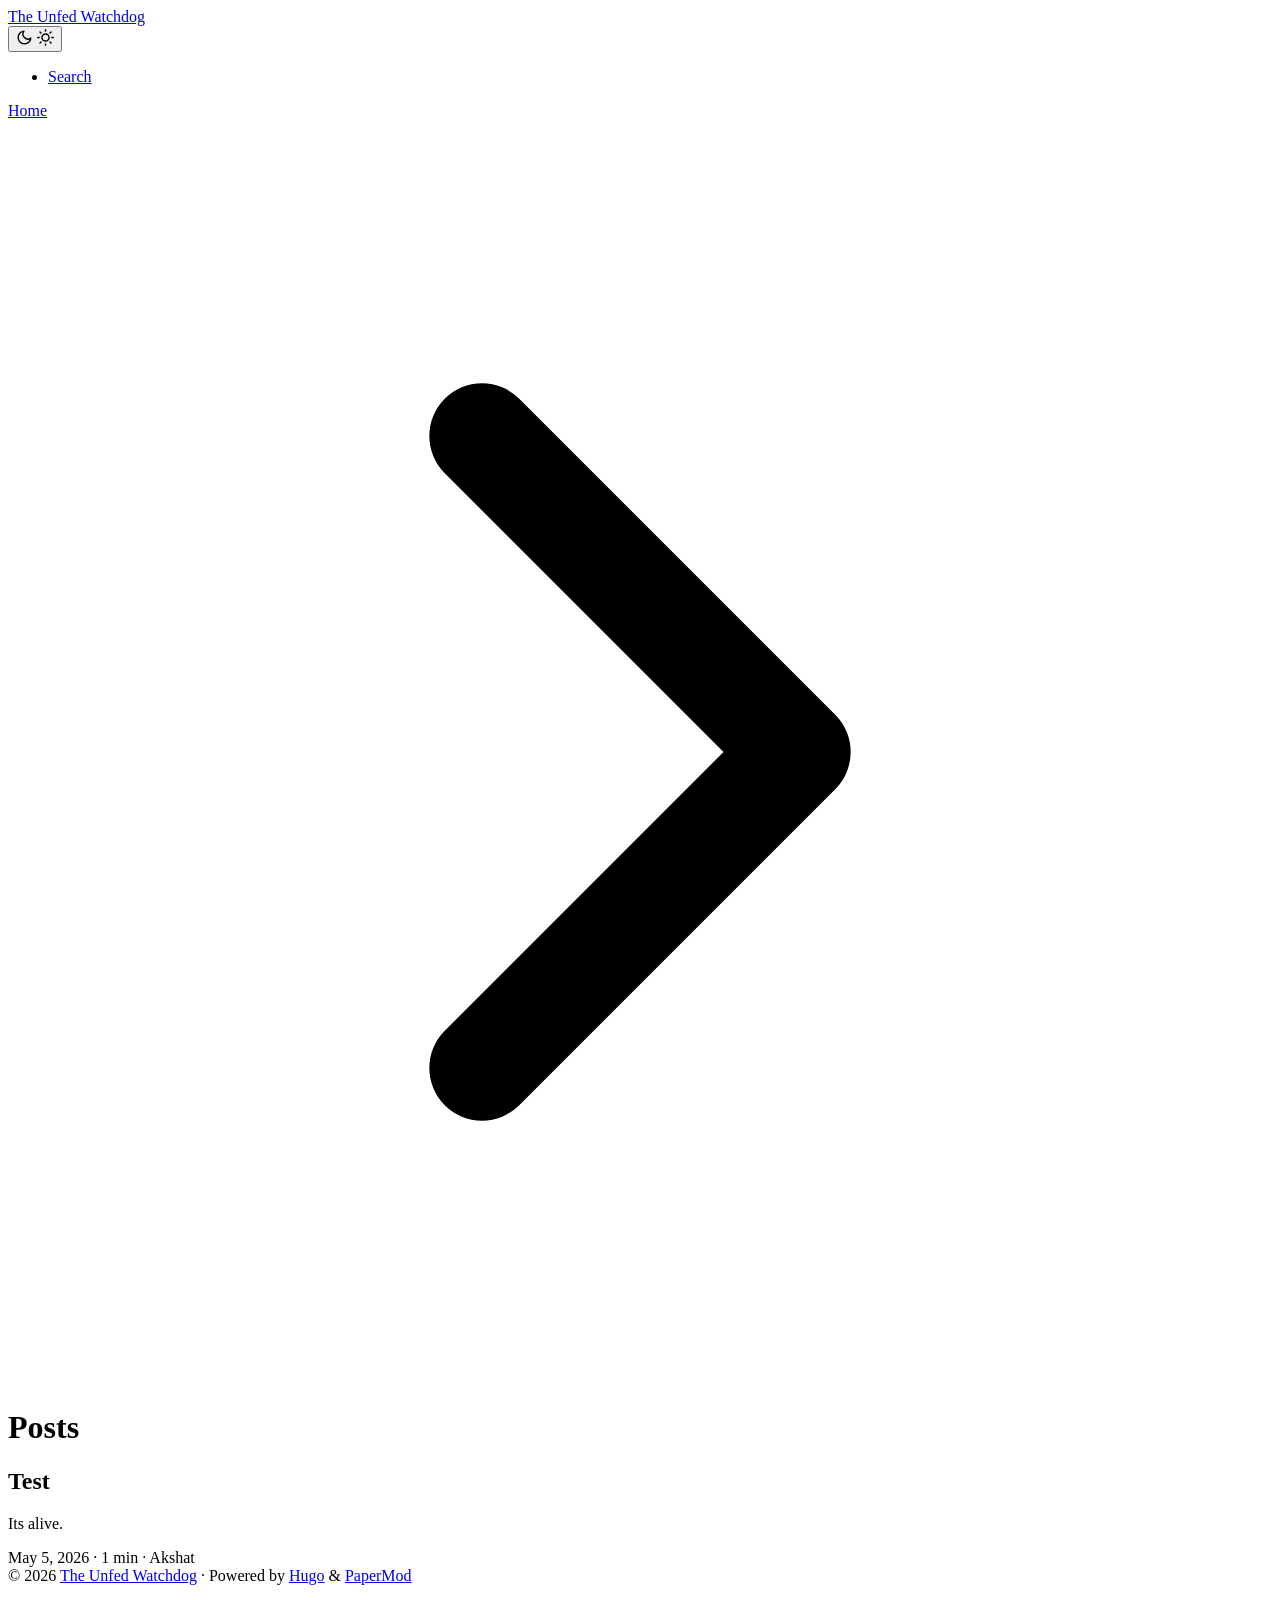
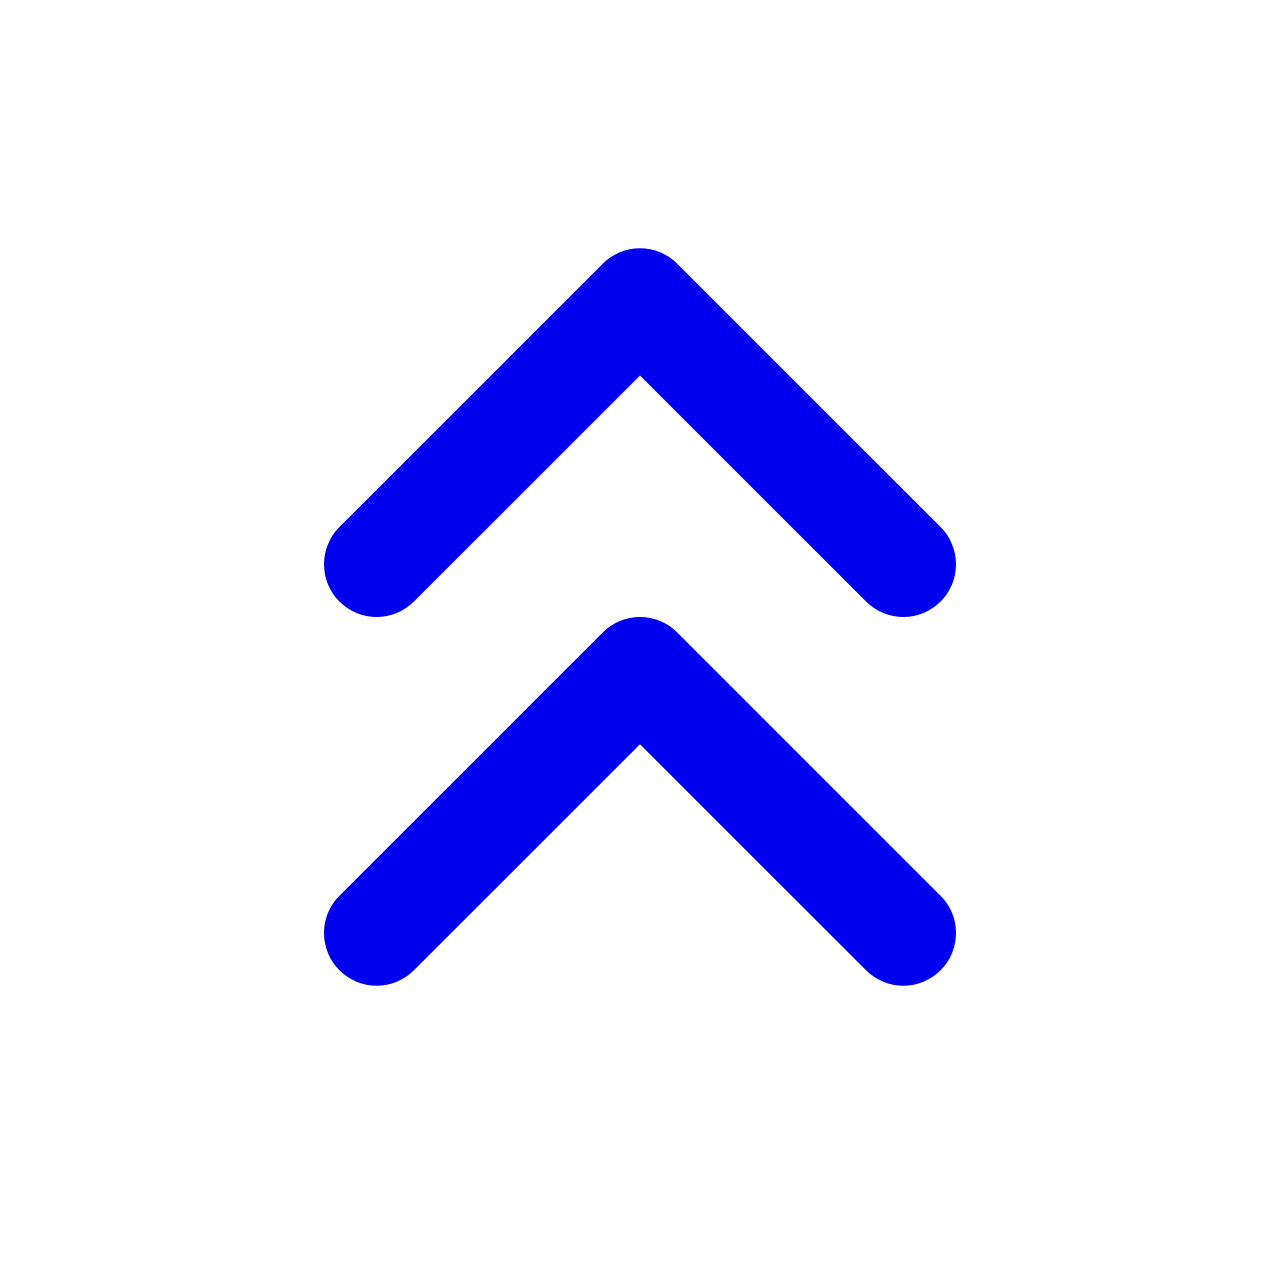
==== posts/index.html @ 2638598d "monospace font" ====
<!DOCTYPE html>
<html lang="en" dir="auto" data-theme="auto">

<head><script src="/theunfedwatchdog.github.io/livereload.js?mindelay=10&amp;v=2&amp;port=1313&amp;path=theunfedwatchdog.github.io/livereload" data-no-instant defer></script><meta charset="utf-8">
<meta http-equiv="X-UA-Compatible" content="IE=edge">
<meta name="viewport" content="width=device-width, initial-scale=1, shrink-to-fit=no">
<meta name="robots" content="index, follow">
<title>Posts | The Unfed Watchdog</title>
<meta name="keywords" content="">
<meta name="description" content="Posts - The Unfed Watchdog">
<meta name="author" content="Akshat Sharma">
<link rel="canonical" href="http://localhost:1313/theunfedwatchdog.github.io/posts/">
<link crossorigin="anonymous" href="/theunfedwatchdog.github.io/assets/css/stylesheet.04393df8cb0e710e7c6287869d0395e7a360646f9d40bbd3191f07ad7eb10105.css" integrity="sha256-BDk9&#43;MsOcQ58YoeGnQOV56NgZG&#43;dQLvTGR8HrX6xAQU=" rel="preload stylesheet" as="style">
<link rel="icon" href="http://localhost:1313/theunfedwatchdog.github.io/favicon.ico">
<link rel="icon" type="image/png" sizes="16x16" href="http://localhost:1313/theunfedwatchdog.github.io/favicon-16x16.png">
<link rel="icon" type="image/png" sizes="32x32" href="http://localhost:1313/theunfedwatchdog.github.io/favicon-32x32.png">
<link rel="apple-touch-icon" href="http://localhost:1313/theunfedwatchdog.github.io/apple-touch-icon.png">
<link rel="mask-icon" href="http://localhost:1313/theunfedwatchdog.github.io/safari-pinned-tab.svg">
<meta name="theme-color" content="#2e2e33">
<meta name="msapplication-TileColor" content="#2e2e33">
<link rel="alternate" type="application/rss+xml" href="http://localhost:1313/theunfedwatchdog.github.io/posts/index.xml" title="rss">
<link rel="alternate" hreflang="en" href="http://localhost:1313/theunfedwatchdog.github.io/posts/">
<noscript>
    <style>
        #theme-toggle,
        .top-link {
            display: none;
        }

    </style>
    <style>
        @media (prefers-color-scheme: dark) {
            :root {
                --theme: rgb(29, 30, 32);
                --entry: rgb(46, 46, 51);
                --primary: rgb(218, 218, 219);
                --secondary: rgb(155, 156, 157);
                --tertiary: rgb(65, 66, 68);
                --content: rgb(196, 196, 197);
                --code-block-bg: rgb(46, 46, 51);
                --code-bg: rgb(55, 56, 62);
                --border: rgb(51, 51, 51);
                color-scheme: dark;
            }

            .list {
                background: var(--theme);
            }

            .toc {
                background: var(--entry);
            }
        }

    </style>
</noscript>
<script>
    if (localStorage.getItem("pref-theme") === "dark") {
        document.querySelector("html").dataset.theme = 'dark';
    } else if (localStorage.getItem("pref-theme") === "light") {
       document.querySelector("html").dataset.theme = 'light';
    } else if (window.matchMedia('(prefers-color-scheme: dark)').matches) {
        document.querySelector("html").dataset.theme = 'dark';
    } else {
        document.querySelector("html").dataset.theme = 'light';
    }

</script><meta property="og:url" content="http://localhost:1313/theunfedwatchdog.github.io/posts/">
  <meta property="og:site_name" content="The Unfed Watchdog">
  <meta property="og:title" content="Posts">
  <meta property="og:description" content="Personal blog of Akshat Sharma">
  <meta property="og:locale" content="en_us">
  <meta property="og:type" content="website">
      <meta property="og:image" content="http://localhost:1313/logo.png">

  <meta name="twitter:card" content="summary_large_image">
  <meta name="twitter:image" content="http://localhost:1313/logo.png">
  <meta name="twitter:title" content="Posts">
  <meta name="twitter:description" content="Personal blog of Akshat Sharma">


<script type="application/ld+json">
{
  "@context": "https://schema.org",
  "@type": "BreadcrumbList",
  "itemListElement": [
    {
      "@type": "ListItem",
      "position":  1 ,
      "name": "Posts",
      "item": "http://localhost:1313/theunfedwatchdog.github.io/posts/"
    }
  ]
}
</script>
</head>
<body class="list" id="top">
    <header class="header">
    <nav class="header-nav">
        <div class="logo">
            <a href="http://localhost:1313/theunfedwatchdog.github.io/" accesskey="h" title="The Unfed Watchdog (Alt + H)">The Unfed Watchdog</a>
            <div class="logo-switches">
                <button id="theme-toggle" class="theme-toggle" accesskey="t" title="(Alt + T)" aria-label="Toggle theme">
                    <svg class="moon" xmlns="http://www.w3.org/2000/svg" width="17" height="17" viewBox="0 0 24 24"
                        fill="none" stroke="currentColor" stroke-width="2" stroke-linecap="round"
                        stroke-linejoin="round">
                        <path d="M21 12.79A9 9 0 1 1 11.21 3 7 7 0 0 0 21 12.79z"></path>
                    </svg>
                    <svg class="sun" xmlns="http://www.w3.org/2000/svg" width="17" height="17" viewBox="0 0 24 24"
                        fill="none" stroke="currentColor" stroke-width="2" stroke-linecap="round"
                        stroke-linejoin="round">
                        <circle cx="12" cy="12" r="5"></circle>
                        <line x1="12" y1="1" x2="12" y2="3"></line>
                        <line x1="12" y1="21" x2="12" y2="23"></line>
                        <line x1="4.22" y1="4.22" x2="5.64" y2="5.64"></line>
                        <line x1="18.36" y1="18.36" x2="19.78" y2="19.78"></line>
                        <line x1="1" y1="12" x2="3" y2="12"></line>
                        <line x1="21" y1="12" x2="23" y2="12"></line>
                        <line x1="4.22" y1="19.78" x2="5.64" y2="18.36"></line>
                        <line x1="18.36" y1="5.64" x2="19.78" y2="4.22"></line>
                    </svg>
                </button>
            </div>
        </div>
        <ul id="menu" class="menu">
            <li>
                <a href="http://localhost:1313/theunfedwatchdog.github.io/search/" title="Search">
                    <span>Search</span>
                </a>
            </li>
        </ul>
    </nav>
</header>
<main class="main"> 
<header class="page-header"><nav class="breadcrumbs" role="navigation" aria-label="Breadcrumb">
            <a href="/theunfedwatchdog.github.io/">Home</a>
    <svg xmlns="http://www.w3.org/2000/svg" viewBox="0 0 24 24" fill="none" stroke="currentColor" stroke-width="2"
        stroke-linecap="round" stroke-linejoin="round" class="feather feather-chevron-right">
        <polyline points="9 18 15 12 9 6"></polyline>
    </svg>
</nav>
  <h1>
    Posts
  </h1>
</header>

<article class="post-entry"> 
  <header class="entry-header">
    <h2 class="entry-hint-parent">Test
    </h2>
  </header>
  <div class="entry-content">
    <p>Its alive.
</p>
  </div>
  <footer class="entry-footer">

<span title='2026-05-05 00:51:05 +0530 IST'>May 5, 2026</span>&nbsp;·&nbsp;<span>1 min</span>&nbsp;·&nbsp;<span>Akshat</span></footer>
  <a class="entry-link" aria-label="post link to Test" href="http://localhost:1313/theunfedwatchdog.github.io/posts/test/"></a>
</article>
    </main>
    
<footer class="footer">
        <span>&copy; 2026 <a href="http://localhost:1313/theunfedwatchdog.github.io/">The Unfed Watchdog</a></span> · 

    
    
    <span>
        Powered by
        <a href="https://gohugo.io/?utm_source=papermod" rel="noopener" target="_blank">Hugo</a> &
        <a href="https://github.com/adityatelange/hugo-PaperMod/" rel="noopener" target="_blank">PaperMod</a>
    </span>
</footer>
<a href="#top" id="top-link" class="top-link hidden" aria-label="go to top" title="Go to Top (Alt + G)" accesskey="g">
    <svg xmlns="http://www.w3.org/2000/svg" viewBox="0 0 24 24" fill="none" stroke="currentColor" stroke-width="2"
        stroke-linecap="round" stroke-linejoin="round" class="feather feather-chevrons-up">
        <polyline points="17 11 12 6 7 11"></polyline>
        <polyline points="17 18 12 13 7 18"></polyline>
    </svg>
</a>

<script>
    let menu = document.getElementById('menu');
    if (menu) {
        
        const scrollPosition = localStorage.getItem("menu-scroll-position");
        if (scrollPosition) {
            menu.scrollLeft = parseInt(scrollPosition, 10);
        }
        
        menu.onscroll = function () {
            localStorage.setItem("menu-scroll-position", menu.scrollLeft);
        }
    }

    document.querySelectorAll('a[href^="#"]').forEach(anchor => {
        anchor.addEventListener("click", function (e) {
            e.preventDefault();
            var id = this.getAttribute("href").substr(1);
            if (!window.matchMedia('(prefers-reduced-motion: reduce)').matches) {
                document.querySelector(`[id='${decodeURIComponent(id)}']`).scrollIntoView({
                    behavior: "smooth"
                });
            } else {
                document.querySelector(`[id='${decodeURIComponent(id)}']`).scrollIntoView();
            }
            if (id === "top") {
                history.replaceState(null, null, " ");
            } else {
                history.pushState(null, null, `#${id}`);
            }
        });
    });

</script>
<script>
    var toplink = document.getElementById("top-link");
    window.onscroll = function () {
        const scrollThreshold = window.innerHeight;
        if (document.body.scrollTop > scrollThreshold || document.documentElement.scrollTop > scrollThreshold) {
            toplink.classList.remove("hidden");
        } else {
            toplink.classList.add("hidden");
        }
    };

</script>
<script>
    document.getElementById("theme-toggle").addEventListener("click", () => {
        const html = document.querySelector("html");
        if (html.dataset.theme === "dark") {
            html.dataset.theme = 'light';
            localStorage.setItem("pref-theme", 'light');
        } else {
            html.dataset.theme = 'dark';
            localStorage.setItem("pref-theme", 'dark');
        }
    })

</script>
</body>

</html>
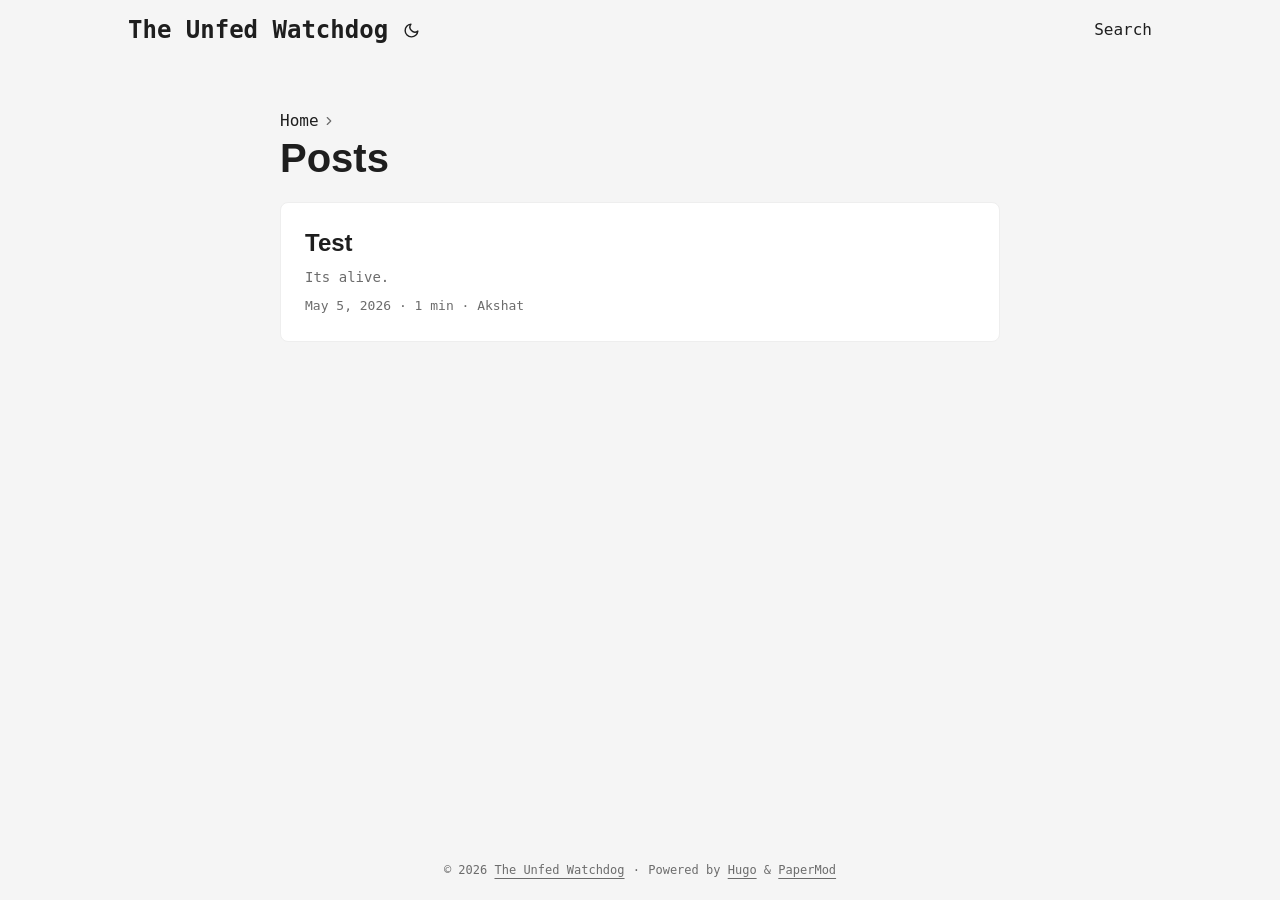
==== commit 4affe063: "email add" ====
--- a/posts/index.html
+++ b/posts/index.html
@@ -1,7 +1,7 @@
 <!DOCTYPE html>
 <html lang="en" dir="auto" data-theme="auto">
 
-<head><script src="/theunfedwatchdog.github.io/livereload.js?mindelay=10&amp;v=2&amp;port=1313&amp;path=theunfedwatchdog.github.io/livereload" data-no-instant defer></script><meta charset="utf-8">
+<head><script src="/livereload.js?mindelay=10&amp;v=2&amp;port=1313&amp;path=livereload" data-no-instant defer></script><meta charset="utf-8">
 <meta http-equiv="X-UA-Compatible" content="IE=edge">
 <meta name="viewport" content="width=device-width, initial-scale=1, shrink-to-fit=no">
 <meta name="robots" content="index, follow">
@@ -9,17 +9,17 @@
 <meta name="keywords" content="">
 <meta name="description" content="Posts - The Unfed Watchdog">
 <meta name="author" content="Akshat Sharma">
-<link rel="canonical" href="http://localhost:1313/theunfedwatchdog.github.io/posts/">
-<link crossorigin="anonymous" href="/theunfedwatchdog.github.io/assets/css/stylesheet.04393df8cb0e710e7c6287869d0395e7a360646f9d40bbd3191f07ad7eb10105.css" integrity="sha256-BDk9&#43;MsOcQ58YoeGnQOV56NgZG&#43;dQLvTGR8HrX6xAQU=" rel="preload stylesheet" as="style">
-<link rel="icon" href="http://localhost:1313/theunfedwatchdog.github.io/favicon.ico">
-<link rel="icon" type="image/png" sizes="16x16" href="http://localhost:1313/theunfedwatchdog.github.io/favicon-16x16.png">
-<link rel="icon" type="image/png" sizes="32x32" href="http://localhost:1313/theunfedwatchdog.github.io/favicon-32x32.png">
-<link rel="apple-touch-icon" href="http://localhost:1313/theunfedwatchdog.github.io/apple-touch-icon.png">
-<link rel="mask-icon" href="http://localhost:1313/theunfedwatchdog.github.io/safari-pinned-tab.svg">
+<link rel="canonical" href="http://localhost:1313/posts/">
+<link crossorigin="anonymous" href="/assets/css/stylesheet.3a5de5e670e68d2ff8bac3f2b8c6624fde70936e48e8ace8ad3b142f7d639f53.css" integrity="sha256-Ol3l5nDmjS/4usPyuMZiT95wk25I6KzorTsUL31jn1M=" rel="preload stylesheet" as="style">
+<link rel="icon" href="http://localhost:1313/favicon.ico">
+<link rel="icon" type="image/png" sizes="16x16" href="http://localhost:1313/favicon-16x16.png">
+<link rel="icon" type="image/png" sizes="32x32" href="http://localhost:1313/favicon-32x32.png">
+<link rel="apple-touch-icon" href="http://localhost:1313/apple-touch-icon.png">
+<link rel="mask-icon" href="http://localhost:1313/safari-pinned-tab.svg">
 <meta name="theme-color" content="#2e2e33">
 <meta name="msapplication-TileColor" content="#2e2e33">
-<link rel="alternate" type="application/rss+xml" href="http://localhost:1313/theunfedwatchdog.github.io/posts/index.xml" title="rss">
-<link rel="alternate" hreflang="en" href="http://localhost:1313/theunfedwatchdog.github.io/posts/">
+<link rel="alternate" type="application/rss+xml" href="http://localhost:1313/posts/index.xml" title="rss">
+<link rel="alternate" hreflang="en" href="http://localhost:1313/posts/">
 <noscript>
     <style>
         #theme-toggle,
@@ -65,7 +65,7 @@
         document.querySelector("html").dataset.theme = 'light';
     }
 
-</script><meta property="og:url" content="http://localhost:1313/theunfedwatchdog.github.io/posts/">
+</script><meta property="og:url" content="http://localhost:1313/posts/">
   <meta property="og:site_name" content="The Unfed Watchdog">
   <meta property="og:title" content="Posts">
   <meta property="og:description" content="Personal blog of Akshat Sharma">
@@ -88,7 +88,7 @@
       "@type": "ListItem",
       "position":  1 ,
       "name": "Posts",
-      "item": "http://localhost:1313/theunfedwatchdog.github.io/posts/"
+      "item": "http://localhost:1313/posts/"
     }
   ]
 }
@@ -98,7 +98,7 @@
     <header class="header">
     <nav class="header-nav">
         <div class="logo">
-            <a href="http://localhost:1313/theunfedwatchdog.github.io/" accesskey="h" title="The Unfed Watchdog (Alt + H)">The Unfed Watchdog</a>
+            <a href="http://localhost:1313/" accesskey="h" title="The Unfed Watchdog (Alt + H)">The Unfed Watchdog</a>
             <div class="logo-switches">
                 <button id="theme-toggle" class="theme-toggle" accesskey="t" title="(Alt + T)" aria-label="Toggle theme">
                     <svg class="moon" xmlns="http://www.w3.org/2000/svg" width="17" height="17" viewBox="0 0 24 24"
@@ -124,7 +124,7 @@
         </div>
         <ul id="menu" class="menu">
             <li>
-                <a href="http://localhost:1313/theunfedwatchdog.github.io/search/" title="Search">
+                <a href="http://localhost:1313/search/" title="Search">
                     <span>Search</span>
                 </a>
             </li>
@@ -133,7 +133,7 @@
 </header>
 <main class="main"> 
 <header class="page-header"><nav class="breadcrumbs" role="navigation" aria-label="Breadcrumb">
-            <a href="/theunfedwatchdog.github.io/">Home</a>
+            <a href="/">Home</a>
     <svg xmlns="http://www.w3.org/2000/svg" viewBox="0 0 24 24" fill="none" stroke="currentColor" stroke-width="2"
         stroke-linecap="round" stroke-linejoin="round" class="feather feather-chevron-right">
         <polyline points="9 18 15 12 9 6"></polyline>
@@ -156,12 +156,12 @@
   <footer class="entry-footer">
 
 <span title='2026-05-05 00:51:05 +0530 IST'>May 5, 2026</span>&nbsp;·&nbsp;<span>1 min</span>&nbsp;·&nbsp;<span>Akshat</span></footer>
-  <a class="entry-link" aria-label="post link to Test" href="http://localhost:1313/theunfedwatchdog.github.io/posts/test/"></a>
+  <a class="entry-link" aria-label="post link to Test" href="http://localhost:1313/posts/test/"></a>
 </article>
     </main>
     
 <footer class="footer">
-        <span>&copy; 2026 <a href="http://localhost:1313/theunfedwatchdog.github.io/">The Unfed Watchdog</a></span> · 
+        <span>&copy; 2026 <a href="http://localhost:1313/">The Unfed Watchdog</a></span> · 
 
     
     
--- a/assets/css/stylesheet.3a5de5e670e68d2ff8bac3f2b8c6624fde70936e48e8ace8ad3b142f7d639f53.css
+++ b/assets/css/stylesheet.3a5de5e670e68d2ff8bac3f2b8c6624fde70936e48e8ace8ad3b142f7d639f53.css
@@ -0,0 +1,7 @@
+/*
+  PaperMod v8+
+  License: MIT https://github.com/adityatelange/hugo-PaperMod/blob/master/LICENSE
+  Copyright (c) 2020 nanxiaobei and adityatelange
+  Copyright (c) 2021-2026 adityatelange
+*/
+:root{--gap:24px;--content-gap:20px;--nav-width:1024px;--main-width:720px;--header-height:60px;--footer-height:60px;--radius:8px;--theme:rgb(255, 255, 255);--entry:rgb(255, 255, 255);--primary:rgb(30, 30, 30);--secondary:rgb(108, 108, 108);--tertiary:rgb(214, 214, 214);--content:rgb(31, 31, 31);--code-block-bg:rgb(28, 29, 33);--code-bg:rgb(245, 245, 245);--border:rgb(238, 238, 238);color-scheme:light}:root[data-theme=dark]{--theme:rgb(29, 30, 32);--entry:rgb(46, 46, 51);--primary:rgb(218, 218, 219);--secondary:rgb(155, 156, 157);--tertiary:rgb(65, 66, 68);--content:rgb(196, 196, 197);--code-block-bg:rgb(46, 46, 51);--code-bg:rgb(55, 56, 62);--border:rgb(51, 51, 51);color-scheme:dark}.list{background:var(--code-bg)}[data-theme=dark] .list{background:var(--theme)}*,::after,::before{box-sizing:border-box}html{-webkit-tap-highlight-color:transparent;overflow-y:scroll;-webkit-text-size-adjust:100%;text-size-adjust:100%}a,button,body,h1,h2,h3,h4,h5,h6{color:var(--primary)}body{font-family:-apple-system,BlinkMacSystemFont,segoe ui,Roboto,Oxygen,Ubuntu,Cantarell,open sans,helvetica neue,sans-serif;font-size:18px;line-height:1.6;word-break:break-word;background:var(--theme)}article,aside,figcaption,figure,footer,header,hgroup,main,nav,section,table{display:block}h1,h2,h3,h4,h5,h6{line-height:1.2}h1,h2,h3,h4,h5,h6,p{margin-top:0;margin-bottom:0}ul{padding:0}a{text-decoration:none}body,figure,ul{margin:0}table{width:100%;border-collapse:collapse;border-spacing:0;overflow-x:auto;word-break:keep-all}button,input,textarea{padding:0;font:inherit;background:0 0;border:0}input,textarea{outline:0}button,input[type=button],input[type=submit]{cursor:pointer}input:-webkit-autofill,textarea:-webkit-autofill{box-shadow:0 0 0 50px var(--theme)inset}img{display:block;max-width:100%}.not-found{position:absolute;left:0;right:0;display:flex;align-items:center;justify-content:center;height:80%;font-size:160px;font-weight:700}.archive-posts{width:100%;font-size:16px}.archive-year{margin-top:40px}.archive-year:not(:last-of-type){border-bottom:2px solid var(--border)}.archive-month{display:flex;align-items:flex-start;padding:10px 0}.archive-month-header{margin:25px 0;width:200px}.archive-month:not(:last-of-type){border-bottom:1px solid var(--border)}.archive-entry{position:relative;padding:5px;margin:10px 0}.archive-entry-title{margin:5px 0;font-weight:400}.archive-count,.archive-meta{color:var(--secondary);font-size:14px}.footer,.top-link{font-size:12px;color:var(--secondary)}.footer{max-width:calc(var(--main-width) + var(--gap) * 2);margin:auto;padding:calc((var(--footer-height) - var(--gap))/2)var(--gap);text-align:center;line-height:24px}.footer span{margin-inline-start:1px;margin-inline-end:1px}.footer span:last-child{white-space:nowrap}.footer a{color:inherit;text-underline-offset:.25rem;text-decoration:underline}.top-link{position:fixed;bottom:4rem;right:2rem;z-index:99;background:var(--tertiary);width:2.5rem;height:2.5rem;padding:10px;border-radius:64px;transition:visibility .3s,opacity .3s cubic-bezier(.4,0,1,1)}.hidden{visibility:hidden;opacity:0}.top-link,.top-link svg{filter:drop-shadow(0 0 0 var(--theme))}.footer a:hover,.top-link:hover{color:var(--primary)}.header-nav{display:flex;flex-wrap:wrap;justify-content:space-between;max-width:calc(var(--nav-width) + var(--gap) * 2);margin:auto;line-height:var(--header-height);padding:0 var(--gap);column-gap:var(--gap)}.header-nav a{display:block}.logo,.menu{display:flex}.logo{align-items:center;column-gap:.55rem;flex-wrap:wrap}.logo a{font-size:24px;font-weight:700;display:flex;align-items:center;column-gap:.55rem}.logo a img,.logo a svg{pointer-events:none;border-radius:6px}.theme-toggle{padding:0 .4rem}[data-theme=dark] .moon{display:none}[data-theme=light] .sun{display:none}.logo-switches{display:inline-flex;gap:.4rem;align-items:inherit;min-height:stretch;flex-wrap:inherit}.logo-switches>*{min-height:inherit;align-items:center;display:inline-flex}.nav-sep{color:var(--secondary)}.lang-menu *{display:inherit;min-height:inherit;align-items:inherit}.lang-menu a{font-size:1rem;font-weight:500;padding:0 .4rem;display:inline-flex}.menu{list-style:none;word-break:keep-all;overflow-x:auto;white-space:nowrap;column-gap:var(--gap)}.menu a{font-size:16px}.menu .active{font-weight:500;text-decoration:underline;text-underline-offset:.3rem;text-decoration-thickness:2px}.main{position:relative;min-height:calc(100vh - var(--header-height) - var(--footer-height));max-width:calc(var(--main-width) + var(--gap) * 2);margin:auto;padding:var(--gap)}.page-header h1{font-size:40px}.pagination{display:flex}.pagination a{color:var(--theme);font-size:13px;line-height:36px;background:var(--primary);border-radius:calc(36px/2);padding:0 16px}.pagination .next{margin-inline-start:auto}.social-icons a{display:inline-flex;padding:10px}.social-icons a svg{height:26px;width:26px}code{direction:ltr}div.highlight,pre{position:relative}.copy-code{display:none;position:absolute;top:4px;right:4px;color:rgba(255,255,255,.8);background:rgba(78,78,78,.8);border-radius:var(--radius);padding:0 5px;font-size:14px;user-select:none}div.highlight:hover .copy-code,pre:hover .copy-code{display:block}.md-content h3,.md-content h4,.md-content h5,.md-content h6{margin:24px 0 16px}.md-content h1{margin:40px auto 32px;font-size:40px}.md-content h2{margin:32px auto 24px;font-size:32px}.md-content h3{font-size:24px}.md-content h4{font-size:16px}.md-content h5{font-size:14px}.md-content h6{font-size:12px}.md-content a:not(.anchor){text-underline-offset:.3rem;text-decoration:underline}.md-content del{text-decoration:line-through}.md-content dl:not(:last-child),.md-content ol:not(:last-child),.md-content p:not(:last-child),.md-content figure:not(:last-child),.md-content ul:not(:last-child){margin-bottom:var(--content-gap)}.md-content ol,.md-content ul{padding-inline-start:1.25rem}.md-content li{margin-top:.3rem}.md-content li p{margin-bottom:0}.md-content dl{display:flex;flex-wrap:wrap;margin:0}.md-content dt{width:25%;font-weight:700}.md-content dd{width:75%;margin-inline-start:0;padding-inline-start:10px}.md-content dd~dd,.md-content dt~dt{margin-top:10px}.md-content table{margin-bottom:var(--content-gap)}.md-content table th,.md-content table:not(.highlighttable,.highlight table,.gist .highlight) td{min-width:80px;padding:6px 13px;line-height:1.5;border:1px solid var(--border)}.md-content table th{text-align:start}.md-content table:not(.highlighttable) td code:only-child{margin:auto 0}.md-content .highlight table{border-radius:var(--radius)}.md-content .highlight:not(table){margin-bottom:var(--content-gap);background:var(--code-block-bg)!important;border-radius:var(--radius);direction:ltr}.md-content li>.highlight{margin-inline-end:0}.md-content ul pre{margin-inline-start:calc(var(--gap) * -2)}.md-content .highlight pre{margin:0}.md-content .highlighttable{table-layout:fixed}.md-content .highlighttable td:first-child{width:40px}.md-content .highlighttable td .linenodiv{padding-inline-end:0!important}.md-content .highlighttable td .highlight,.md-content .highlighttable td .linenodiv pre{margin-bottom:0}.post-content code{padding:.2rem .3rem;font-size:.78em;line-height:1.5;background:var(--code-bg);border-radius:.2rem}.md-content pre code{display:grid;margin:auto 0;padding:10px;color:#d5d5d6;background:var(--code-block-bg)!important;border-radius:var(--radius);overflow-x:auto;word-break:break-all}.md-content blockquote{margin:1rem 0;padding-inline-start:1rem;border-inline-start:.3rem solid var(--content)}.md-content hr{margin:30px 0;height:2px;background:var(--tertiary);border:0}.md-content iframe{max-width:100%}.md-content img{border-radius:var(--radius);margin:1rem 0}.md-content img[src*="#center"]{margin:1rem auto}.md-content figure.align-center{text-align:center}.md-content figure>figcaption{color:var(--primary);font-size:16px;font-weight:700;margin:8px 0 16px}.md-content figure>figcaption>p{color:var(--secondary);font-size:14px;font-weight:400}.md-content h1:hover .anchor,.md-content h2:hover .anchor,.md-content h3:hover .anchor,.md-content h4:hover .anchor,.md-content h5:hover .anchor,.md-content h6:hover .anchor{display:inline-flex;color:var(--secondary);margin-inline-start:.5em;font-weight:500;user-select:none}.anchor:hover{color:var(--content)!important}.md-content img.in-text{display:inline;margin:auto}mark{border-radius:2px;padding:0 2px}audio{display:block;width:100%;border:1px solid var(--border);border-radius:var(--radius);overflow:hidden;height:2.5rem;margin-bottom:var(--content-gap)}audio::-webkit-media-controls-enclosure{border-radius:0}video{border:1px solid var(--code-bg);border-radius:var(--radius);max-width:100%}.first-entry{position:relative;display:flex;flex-direction:column;justify-content:center;min-height:320px;margin:var(--gap)0 calc(var(--gap) * 2)}.first-entry .entry-header{overflow:hidden;display:-webkit-box;-webkit-box-orient:vertical;-webkit-line-clamp:3}.first-entry .entry-header h1{font-size:34px;line-height:1.3}.first-entry .entry-header h2{font-size:40px}.first-entry .entry-content{margin:14px 0;font-size:16px;-webkit-line-clamp:3}.first-entry .entry-footer{font-size:14px}.home-info .entry-content{--content-gap:0.5rem;-webkit-line-clamp:unset;margin:0}.home-info .social-icons a:first-of-type{padding-inline-start:0}.post-entry{position:relative;margin-bottom:var(--gap);padding:var(--gap);background:var(--entry);border-radius:var(--radius);transition:transform .25s ease;border:1px solid var(--border)}.post-entry:hover,.post-entry:focus-within{transform:translateY(-2px);border-color:var(--tertiary)}.tag-entry .entry-cover{display:none}.entry-header h2{font-size:24px;line-height:1.3}.entry-content{margin:8px 0;color:var(--secondary);font-size:14px;line-height:1.6;overflow:hidden;display:-webkit-box;-webkit-box-orient:vertical;-webkit-line-clamp:2}.home-info .entry-content p{margin-block-start:1em;margin-block-end:1em}.entry-footer{color:var(--secondary);font-size:13px}.entry-link{position:absolute;left:0;right:0;top:0;bottom:0;border-radius:var(--radius)}.entry-hint{color:var(--secondary)}.entry-hint-parent{display:flex;justify-content:space-between}.entry-cover{font-size:14px;margin-bottom:var(--gap);text-align:center;display:flex;flex-direction:column;gap:.5rem}.entry-cover img{border-radius:var(--radius);width:100%;height:auto}.entry-cover a{text-underline-offset:.3rem;text-decoration:underline}.page-header,.post-header{margin:24px auto var(--content-gap)}.post-title{font-size:40px}.post-description{margin-top:10px}.post-meta{margin-top:5px}.post-meta,.breadcrumbs{color:var(--secondary);font-size:14px}.breadcrumbs{display:flex;flex-wrap:wrap;align-items:center;gap:.2rem}.breadcrumbs a{font-size:16px}.breadcrumbs svg{height:1em}.i18n_list{display:inline-flex}.post-meta .i18n_list li{list-style:none;margin:auto 3px}.post-meta a,.toc a:hover{text-underline-offset:.3rem;text-decoration:underline}.post-meta a{color:var(--secondary);text-decoration-style:dotted}details.toc{margin-bottom:var(--content-gap);background:var(--code-bg);border-radius:var(--radius);border:1px solid var(--border)}[data-theme=dark] details.toc{background:var(--entry)}details.toc summary{padding:.5rem 1.2rem;border-radius:var(--radius)}details summary{cursor:pointer;display:list-item;width:100%;margin-inline-start:0;user-select:none}details .title{display:inline;font-weight:500;margin-inline-start:.2rem}details{interpolate-size:allow-keywords}details::details-content{height:0;opacity:0;overflow:clip;transition:height 150ms ease,opacity 150ms ease,content-visibility 150ms allow-discrete}details[open]::details-content{height:auto;opacity:1}details .inner{margin:0 2.4rem;padding-bottom:.6rem}details li ul{margin-inline-start:var(--gap)}.post-content{color:var(--content);margin:30px 0}.post-footer{margin-top:var(--content-gap)}.post-footer>*{margin-bottom:10px}.post-tags{display:flex;flex-wrap:wrap;gap:10px}.post-tags li{display:inline-block}.post-tags a,.share-buttons,.paginav{border-radius:var(--radius);background:var(--code-bg);border:1px solid var(--border)}.post-tags a{display:block;padding:0 14px;color:var(--secondary);font-size:14px;line-height:34px;background:var(--code-bg)}.post-tags a:hover,.paginav a:hover{background:var(--border)}.share-buttons{padding:10px;display:flex;justify-content:center;overflow-x:auto;gap:10px}.share-buttons li,.share-buttons a{display:inline-flex}.share-buttons a:not(:last-of-type){margin-inline-end:12px}.paginav{display:flex;line-height:1.2}.paginav .title{letter-spacing:1px;text-transform:uppercase;font-size:.8rem;color:var(--secondary)}.paginav a{width:50%;display:flex;flex-direction:column;gap:.5rem;padding:.8rem;border-radius:var(--radius)}.paginav span:hover:not(.title){text-underline-offset:.2rem;text-decoration:underline}.paginav .next{margin-inline-start:auto;text-align:right}[dir=rtl] .paginav .next{text-align:left}h1>a>svg{display:inline}.buttons,.main .profile{display:flex;justify-content:center}.main .profile{align-items:center;min-height:calc(100vh - var(--header-height) - var(--footer-height) - (var(--gap) * 2));text-align:center}.profile .profile_inner{display:flex;flex-direction:column;align-items:center;gap:1rem}.profile img{border-radius:50%}.buttons{flex-wrap:wrap;max-width:400px;gap:1rem}.button{background:var(--tertiary);border-radius:var(--radius);padding:.4rem .8rem}.searchbox input{padding:4px 10px;width:100%;color:var(--primary);font-weight:700;border:2px solid var(--tertiary);border-radius:var(--radius)}.searchResults li{list-style:none;border-radius:var(--radius);padding:10px 15px;position:relative;font-weight:500;display:flex;align-items:center;justify-content:space-between;background:var(--entry);transition:transform .25s ease;border:1px solid var(--border)}.searchResults{margin:var(--content-gap)0;width:100%;display:flex;flex-direction:column;gap:10px}.searchResults li:hover,.searchResults li:focus-within{transform:translateY(-2px);border-color:var(--tertiary)}.searchResults li .entry-link:focus{outline:2px solid var(--secondary);outline-offset:-2px}.terms-tags{display:flex;flex-wrap:wrap;gap:1em;margin-top:var(--content-gap)}.terms-tags li{display:inline-block;font-weight:500}.terms-tags a{display:block;padding:4px 10px;background:var(--tertiary);border-radius:var(--radius);transition:transform .1s}.bg{color:#cad3f5;background-color:#24273a}.chroma{color:#cad3f5;background-color:#24273a}.chroma .err{color:#ed8796}.chroma .lnlinks{outline:none;text-decoration:none;color:inherit}.chroma .lntd{vertical-align:top;padding:0;margin:0;border:0}.chroma .lntable{border-spacing:0;padding:0;margin:0;border:0}.chroma .hl{background-color:#474733}.chroma .lnt{white-space:pre;-webkit-user-select:none;user-select:none;margin-right:.4em;padding:0 .4em;color:#8087a2}.chroma .ln{white-space:pre;-webkit-user-select:none;user-select:none;margin-right:.4em;padding:0 .4em;color:#8087a2}.chroma .line{display:flex}.chroma .k{color:#c6a0f6}.chroma .kc{color:#f5a97f}.chroma .kd{color:#ed8796}.chroma .kn{color:#8bd5ca}.chroma .kp{color:#c6a0f6}.chroma .kr{color:#c6a0f6}.chroma .kt{color:#ed8796}.chroma .na{color:#8aadf4}.chroma .nb{color:#91d7e3}.chroma .bp{color:#91d7e3}.chroma .nc{color:#eed49f}.chroma .no{color:#eed49f}.chroma .nd{color:#8aadf4;font-weight:700}.chroma .ni{color:#8bd5ca}.chroma .ne{color:#f5a97f}.chroma .nf{color:#8aadf4}.chroma .fm{color:#8aadf4}.chroma .nl{color:#91d7e3}.chroma .nn{color:#f5a97f}.chroma .py{color:#f5a97f}.chroma .nt{color:#c6a0f6}.chroma .nv{color:#f4dbd6}.chroma .vc{color:#f4dbd6}.chroma .vg{color:#f4dbd6}.chroma .vi{color:#f4dbd6}.chroma .vm{color:#f4dbd6}.chroma .s{color:#a6da95}.chroma .sa{color:#ed8796}.chroma .sb{color:#a6da95}.chroma .sc{color:#a6da95}.chroma .dl{color:#8aadf4}.chroma .sd{color:#6e738d}.chroma .s2{color:#a6da95}.chroma .se{color:#8aadf4}.chroma .sh{color:#6e738d}.chroma .si{color:#a6da95}.chroma .sx{color:#a6da95}.chroma .sr{color:#8bd5ca}.chroma .s1{color:#a6da95}.chroma .ss{color:#a6da95}.chroma .m{color:#f5a97f}.chroma .mb{color:#f5a97f}.chroma .mf{color:#f5a97f}.chroma .mh{color:#f5a97f}.chroma .mi{color:#f5a97f}.chroma .il{color:#f5a97f}.chroma .mo{color:#f5a97f}.chroma .o{color:#91d7e3;font-weight:700}.chroma .ow{color:#91d7e3;font-weight:700}.chroma .c{color:#6e738d;font-style:italic}.chroma .ch{color:#6e738d;font-style:italic}.chroma .cm{color:#6e738d;font-style:italic}.chroma .c1{color:#6e738d;font-style:italic}.chroma .cs{color:#6e738d;font-style:italic}.chroma .cp{color:#6e738d;font-style:italic}.chroma .cpf{color:#6e738d;font-weight:700;font-style:italic}.chroma .gd{color:#ed8796;background-color:#363a4f}.chroma .ge{font-style:italic}.chroma .gr{color:#ed8796}.chroma .gh{color:#f5a97f;font-weight:700}.chroma .gi{color:#a6da95;background-color:#363a4f}.chroma .gs{font-weight:700}.chroma .gu{color:#f5a97f;font-weight:700}.chroma .gt{color:#ed8796}.chroma .gl{text-decoration:underline}.chroma{background-color:unset!important}.chroma .hl{display:flex}.chroma .lnt{padding:0 0 0 12px}.highlight pre.chroma code{padding:8px 0}.highlight pre.chroma .line .cl,.chroma .ln{padding:0 10px}.chroma .lntd:last-of-type{width:100%}@media screen and (max-width:768px){:root{--gap:14px}.profile img{transform:scale(.85)}.first-entry{min-height:260px}.archive-month{flex-direction:column}.archive-year{margin-top:20px}.footer{padding:calc((var(--footer-height) - var(--gap) - 10px)/2)var(--gap)}}@media screen and (max-width:900px){.list .top-link{transform:translateY(-5rem)}}@media screen and (max-width:340px){.share-buttons{justify-content:unset}}@media(prefers-reduced-motion){.terms-tags a:active,.button:active,.post-entry:active,.top-link,.searchResults .focus,.searchResults li:active{transform:none}}body{font-family:ibm plex mono,monospace}h1,h2,h3,h4,h5,h6{font-family:inter,sans-serif}.home-info{text-align:center}.home-info img{display:block;margin:0 auto}.home-info .entry-content{max-width:600px;margin:0 auto}.home-info img.avatar{width:min(40vw,180px);aspect-ratio:1/1;border-radius:50%;object-fit:cover;display:block;margin:0 auto}.profile-name{font-size:clamp(20px,4vw,36px);font-weight:700;text-align:center;display:block;margin-top:5px}
